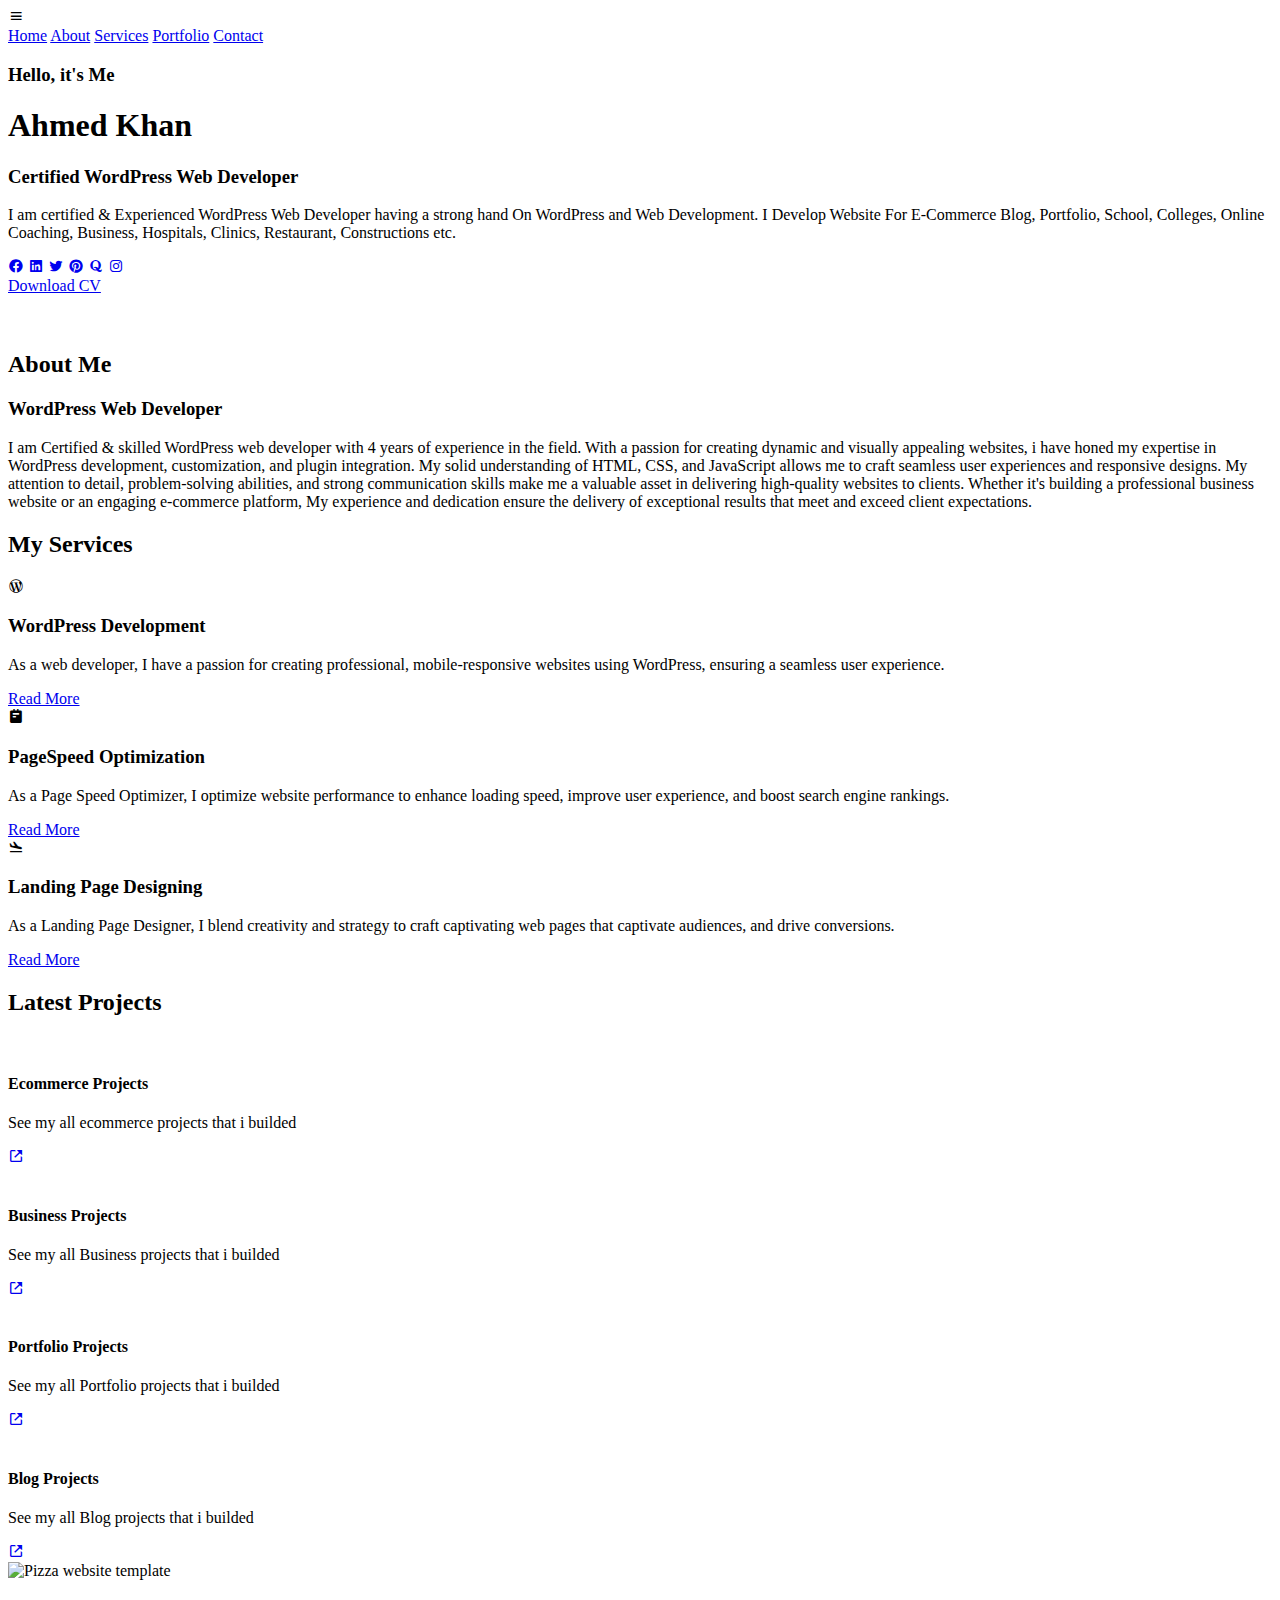
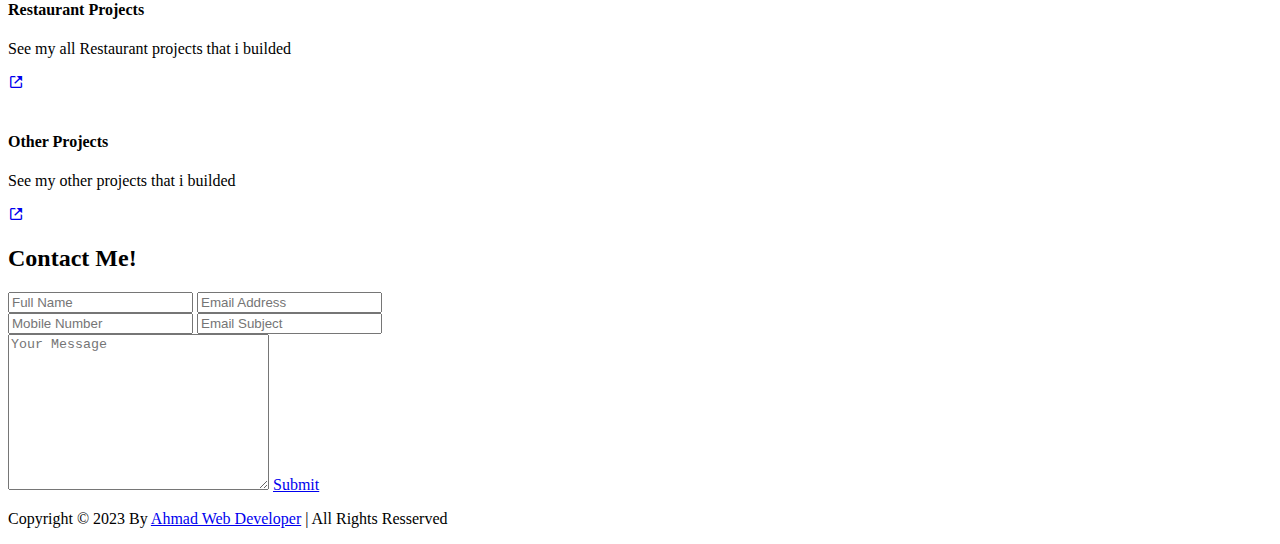
==== index.html @ bb3bab7b "index.html added" ====
<!DOCTYPE html>
<html lang="en">
  <head>
    <meta charset="UTF-8" />
    <meta http-equiv="X-UA-Compatible" content="IE=edge" />
    <meta name="viewport" content="width=device-width, initial-scale=1.0" />
    <title>Responsive portfolio Website</title>
    <link rel="stylesheet" href="styles.css" />
    <!-- Box icons -->
    <link
      href="https://unpkg.com/boxicons@2.1.4/css/boxicons.min.css"
      rel="stylesheet"/>
      <link rel="icon" href="images/favicon.png" type="image/png">
  </head>
  <body oncontextmenu="return false">
    <header class="header">
      <div class="logo"></div>
      <!-- <a href="#" class="logo">AH<span>MED K</span>HAN</a> -->

      <i class="bx bx-menu" id="menu-icon"></i>

      <nav class="navbar">
        <a href="#home" class="active">Home</a>
        <a href="#about">About</a>
        <a href="#services">Services</a>
        <a href="#portfolio">Portfolio</a>
        <a href="#contact">Contact</a>
      </nav>
    </header>

    <section class="home" id="home">
      <div class="home-content">
        <h3>Hello, it's Me</h3>
        <h1>Ahmed Khan</h1>
        <h3>Certified <span>WordPress Web Developer</span></h3>
        <p>
          I am certified & Experienced WordPress Web Developer having a strong
          hand On WordPress and Web Development. I Develop Website For
          E-Commerce Blog, Portfolio, School, Colleges, Online Coaching,
          Business, Hospitals, Clinics, Restaurant, Constructions etc.
        </p>
        <div class="social-media">
          <a href="https://www.facebook.com/profile.php?id=100052225280167" target="_blank"><i class="bx bxl-facebook-circle"></i></a>
          <a href="https://www.linkedin.com/in/ahmad-khan-webskull/" target="_blank"><i class="bx bxl-linkedin-square"></i></a>
          <a href="https://twitter.com/Ahmmed894" target="_blank"><i class="bx bxl-twitter"></i></a>
          <a href="https://www.pinterest.com/ahmadkhan27364/" target="_blank"><i class="bx bxl-pinterest"></i></a>
          <a href="https://www.quora.com/profile/Ahmad-web-Designer" target="_blank"><i class="bx bxl-quora"></i></a>
          <a href="https://www.instagram.com/ahmad_webskull/r" target="_blank"><i class="bx bxl-instagram"></i></a>
        </div>

        <a href="images/Linkedin CV.pdf" class="btn" target="_blank">Download CV</a>
      </div>
      <div class="home-img">
        <img src="images/dev-img.png" alt="" />
      </div>
    </section>

    <!-- About Section -->
    <section class="about" id="about">
      <div class="about-img">
        <img src="images/dev-img.png" alt="" />
      </div>
      <div class="about-content">
        <h2 class="heading">About <span>Me</span></h2>
        <h3>WordPress Web Developer</h3>
        <p>
          I am Certified & skilled WordPress web developer with 4 years of
          experience in the field. With a passion for creating dynamic and
          visually appealing websites, i have honed my expertise in WordPress
          development, customization, and plugin integration. My solid
          understanding of HTML, CSS, and JavaScript allows me to craft seamless
          user experiences and responsive designs. My attention to detail,
          problem-solving abilities, and strong communication skills make me a
          valuable asset in delivering high-quality websites to clients. Whether
          it's building a professional business website or an engaging
          e-commerce platform, My experience and dedication ensure the delivery
          of exceptional results that meet and exceed client expectations.
        </p>
      </div>
    </section>

    <!-- Services Section -->
    <section class="services" id="services">
      <h2 class="heading">My <span>Services</span></h2>
      <div class="services-container">
        <div class="services-box">
          <i class="bx bxl-wordpress"></i>
          <h3>WordPress Development</h3>
          <p>
            As a web developer, I have a passion for creating professional,
            mobile-responsive websites using WordPress, ensuring a seamless user
            experience.
          </p>
          <a href="#" class="btn">Read More</a>
        </div>

        <div class="services-box">
          <i class="bx bxs-notepad"></i>
          <h3>PageSpeed Optimization</h3>
          <p>
            As a Page Speed Optimizer, I optimize website
            performance to enhance loading speed, improve user experience, and
            boost search engine rankings.
          </p>
          <a href="#" class="btn">Read More</a>
          </div>

          <div class="services-box">
            <i class="bx bxs-plane-land"></i>
            <h3>Landing Page Designing</h3>
            <p>
              As a Landing Page Designer, I blend creativity and strategy to
              craft captivating web pages that captivate audiences, and drive
              conversions.
            </p>
            <a href="#" class="btn">Read More</a>
          </div>
        </div>
      </div>
    </section>

    <section class="portfolio" id="portfolio">
        <h2 class="heading">Latest <span>Projects</span></h2>
        <div class="portfolio-container">
            <div class="portfolio-box">
                <img src="portfolio/ecommerce.png" alt="">
                <div class="portfolio-layer">
                    <h4>Ecommerce Projects</h4>
                    <p>See my all ecommerce projects that i builded</p>
                    <a href="portfolio.html"><i class='bx bx-link-external'></i></a>
                </div>
            </div>
            <div class="portfolio-box">
                <img src="portfolio/business.png" alt="">
                <div class="portfolio-layer">
                    <h4>Business Projects</h4>
                    <p>See my all Business projects that i builded</p>
                    <a href="portfolio.html"><i class='bx bx-link-external'></i></a>
                </div>
            </div>
            <div class="portfolio-box">
                <img src="portfolio/own portfolio website.png" alt="">
                <div class="portfolio-layer">
                    <h4>Portfolio Projects</h4>
                    <p>See my all Portfolio projects that i builded</p>
                    <a href="portfolio.html"><i class='bx bx-link-external'></i></a>
                </div>
            </div>
            <div class="portfolio-box">
                <img src="portfolio/blog.png" alt="">
                <div class="portfolio-layer">
                    <h4>Blog Projects</h4>
                    <p>See my all Blog projects that i builded</p>
                    <a href="portfolio.html"><i class='bx bx-link-external'></i></a>
                </div>
            </div>
            <div class="portfolio-box">
                <img src="portfolio/PIZZA WEBSITE.png" alt="Pizza website template">
                <div class="portfolio-layer">
                    <h4>Restaurant Projects</h4>
                    <p>See my all Restaurant projects that i builded</p>
                    <a href="portfolio.html"><i class='bx bx-link-external'></i></a>
                </div>
            </div>
            <div class="portfolio-box">
                <img src="portfolio/realestatte.png" alt="">
                <div class="portfolio-layer">
                    <h4>Other Projects</h4>
                    <p>See my other projects that i builded</p>
                    <a href="portfolio.html"><i class='bx bx-link-external'></i></a>
                </div>
            </div>
















            <!-- <div class="portfolio-box">
                <a href="real estate">Real Estate Projects</a>
            </div>
            <div class="portfolio-box">
                <a href="restaurant">Restaurant Projects</a>
            </div>
            <div class="portfolio-box">
                <a href="business">Business Projects</a>
            </div>
            
            <div class="portfolio-box">
                <a href="blog">Blog Projects</a>
            </div>
            
            <div class="portfolio-box">
                <a href="portfolio">Portfolio Projects</a>
            </div>
            
            <div class="portfolio-box">
                <a href="LMS">LMS Projects</a>
            </div> -->
        </div>
    </section>

    <!-- contact -->
    <section class="contact" id="contact">
        <h2 class="heading">Contact <span>Me!</span></h2>
        <form action="#">
            <div class="input-box">
                <input type="text" placeholder="Full Name">
                <input type="email" placeholder="Email Address">
            </div>
            <div class="input-box">
                <input type="number" placeholder="Mobile Number">
                <input type="text" placeholder="Email Subject">
            </div>
            <textarea name="" id="" cols="30" rows="10" placeholder="Your Message"></textarea>
            <a class="btn" href="https://www.upwork.com/freelancers/~014cc3b99ca0d37bc9">Submit</a>
            <!-- <input type="submit" value="Send Me" class="btn"> -->
        </form>
    </section>

    <!-- footer -->
    <div class="footer">
        <p>Copyright &copy; 2023 By <a href="https://www.upwork.com/freelancers/~014cc3b99ca0d37bc9" target="_blank">Ahmad Web Developer</a> | All Rights Resserved</p>
    </div>

    <script src="script.js"></script>




  </body>
</html>
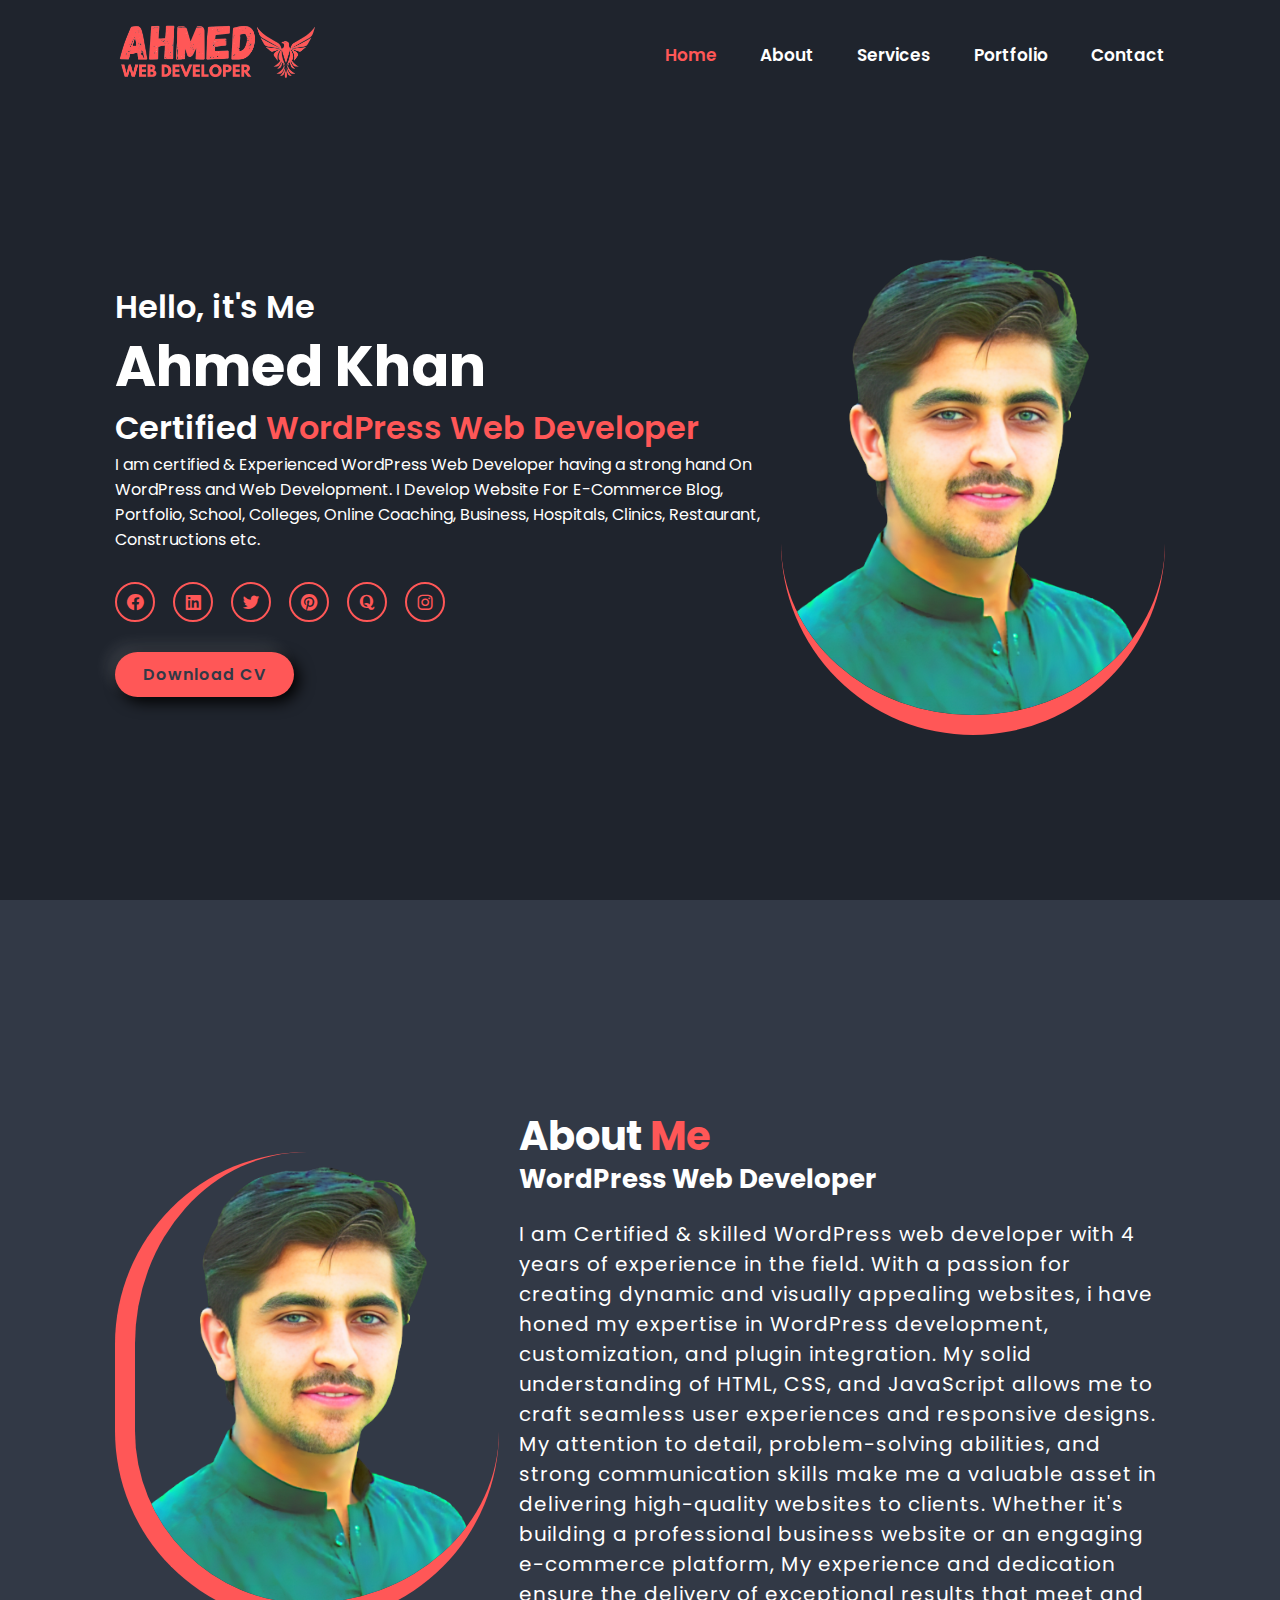
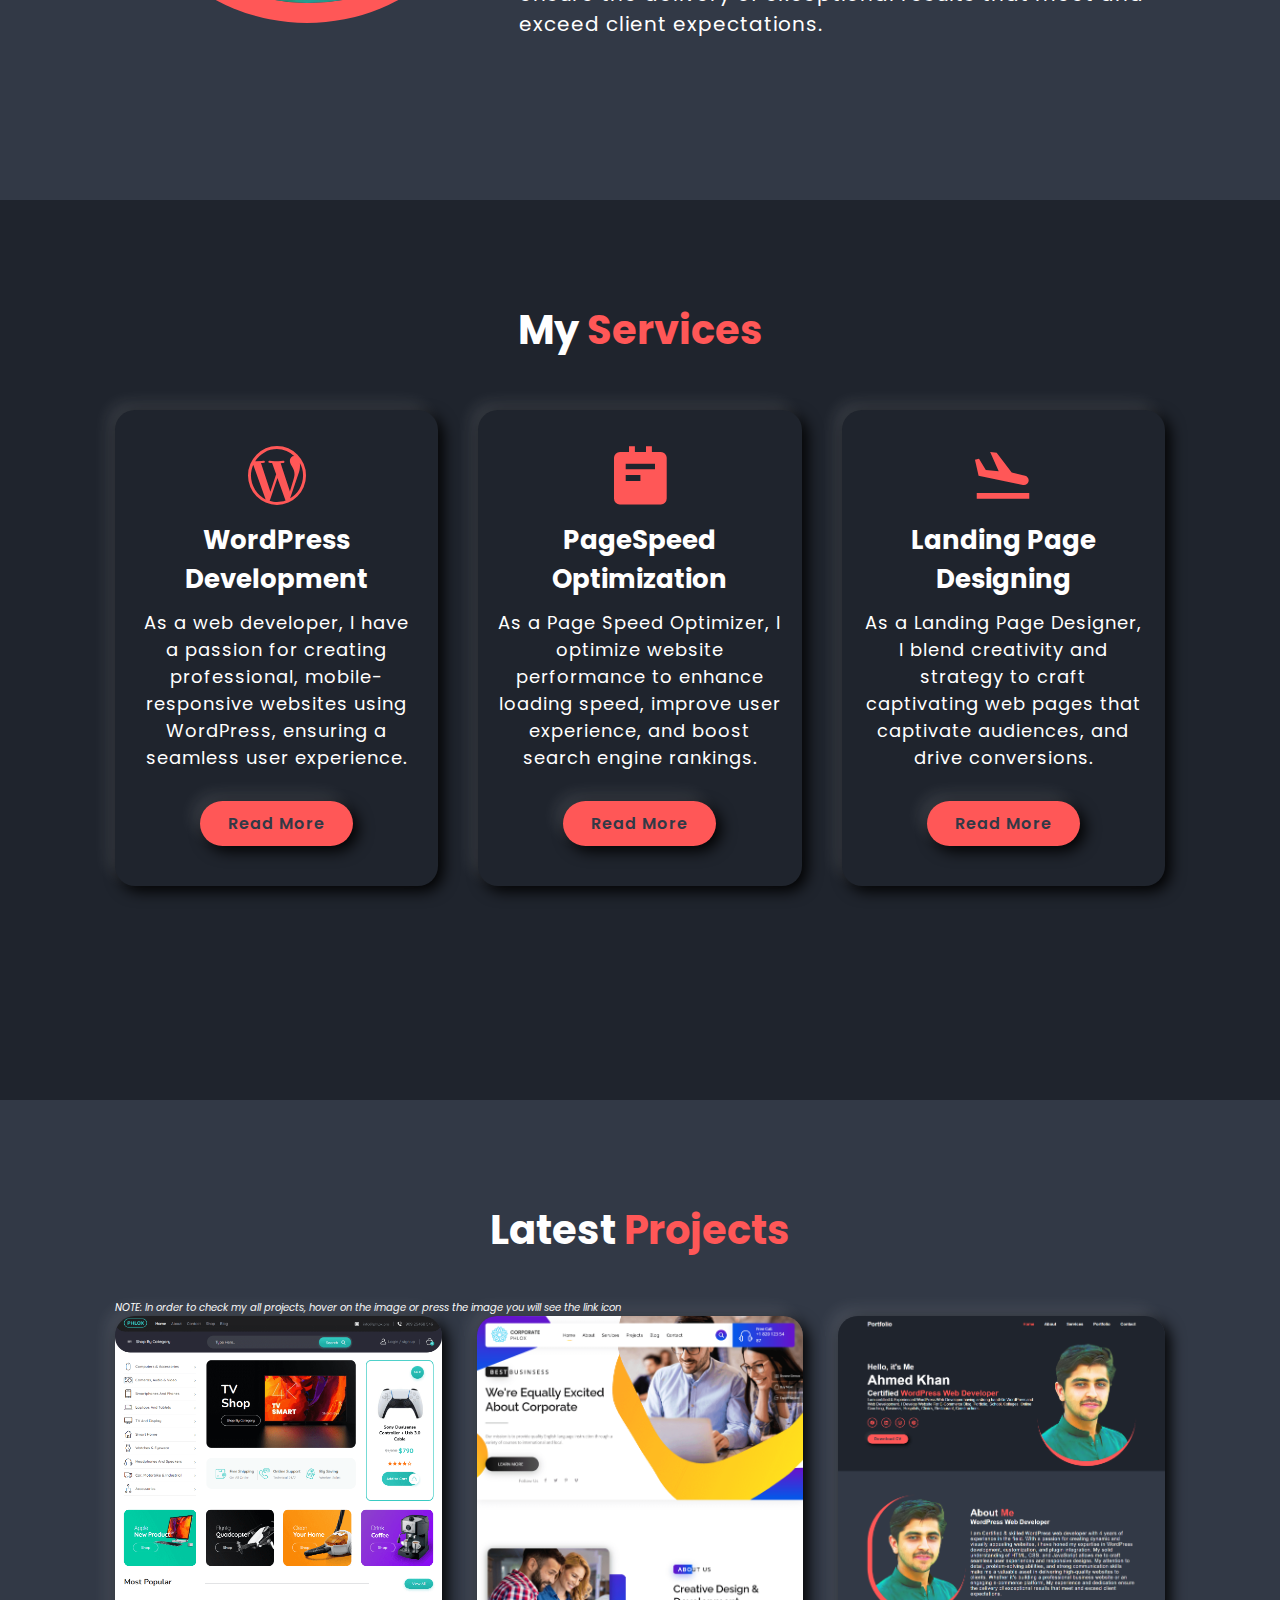
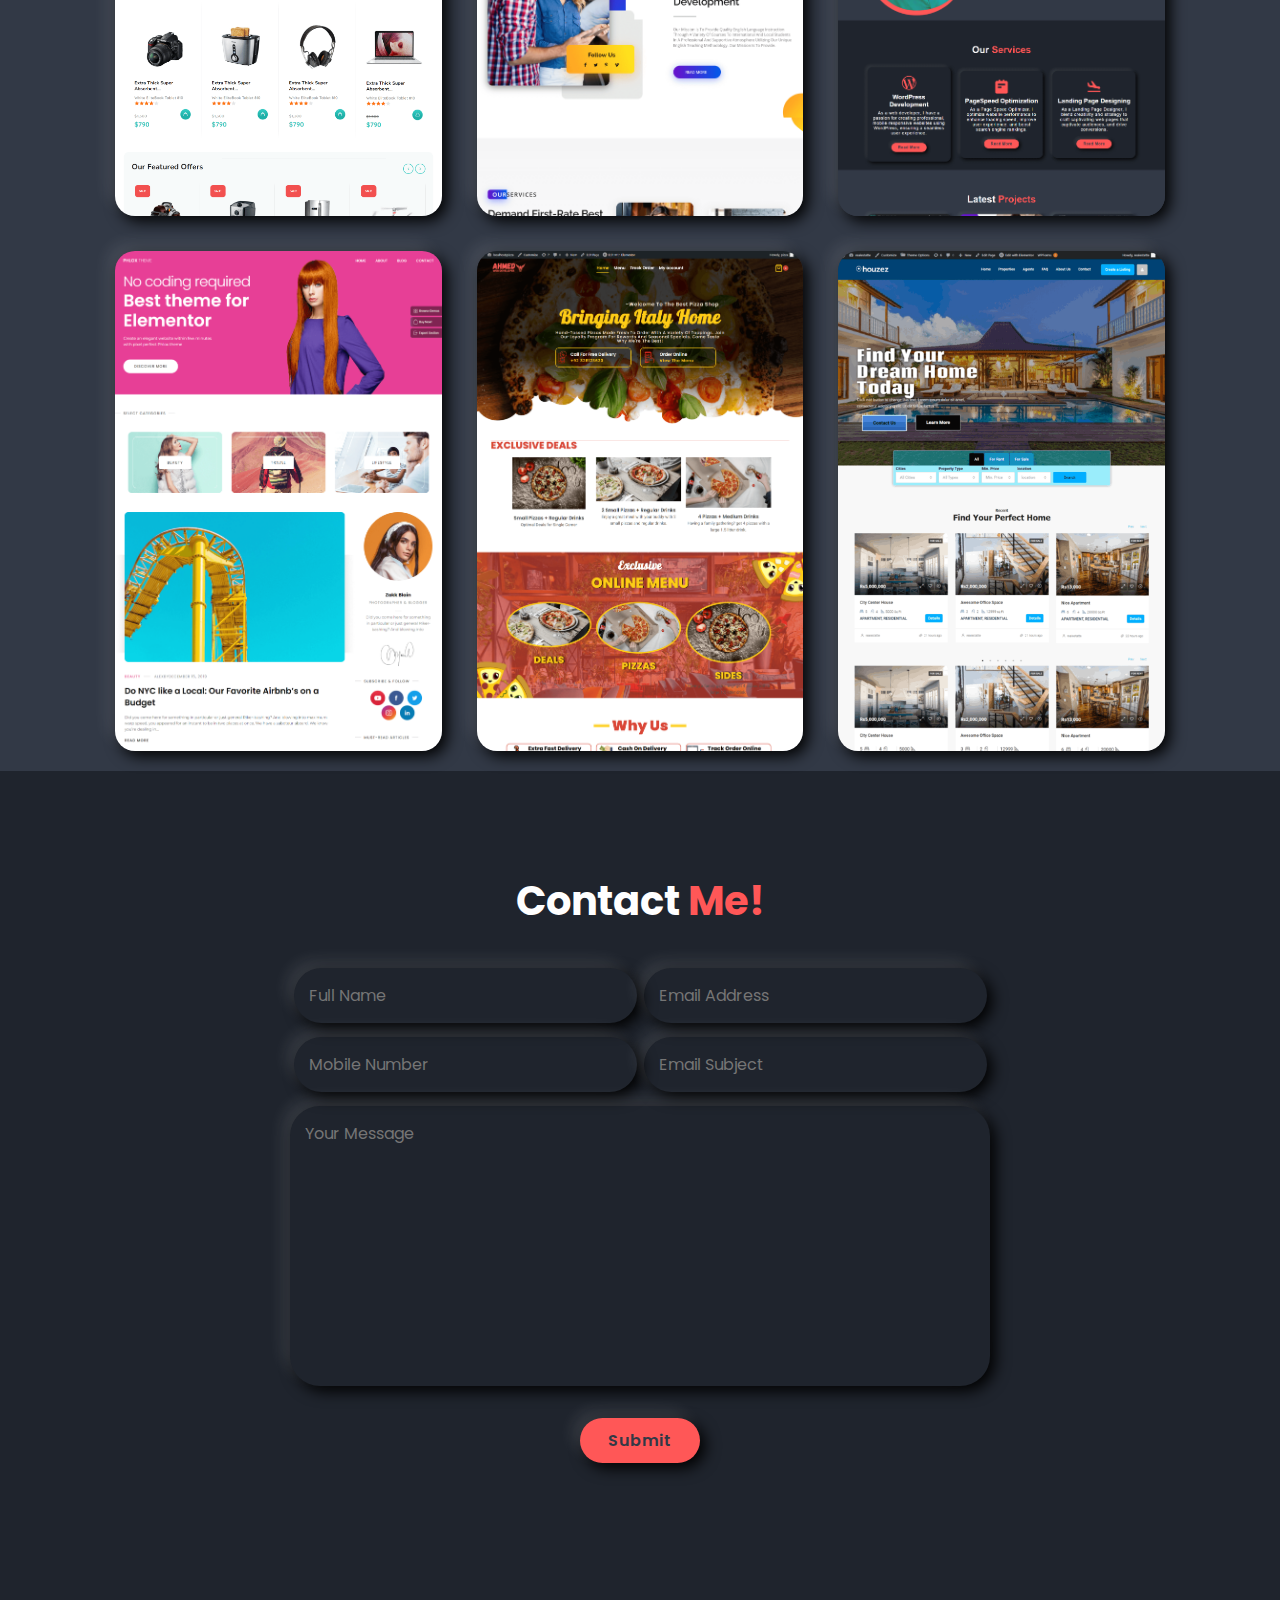
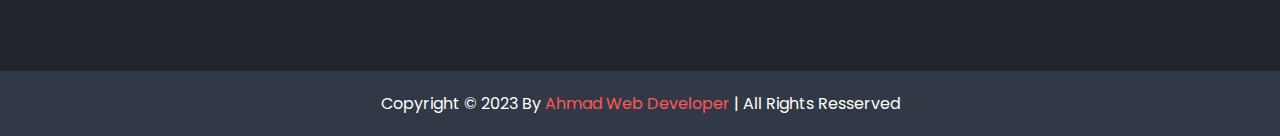
==== commit b5130ae5: "Update index.html" ====
--- a/index.html
+++ b/index.html
@@ -121,6 +121,7 @@
 
     <section class="portfolio" id="portfolio">
         <h2 class="heading">Latest <span>Projects</span></h2>
+        <i>NOTE: In order to check my all projects, hover on the image or press the image you will see the link icon</i>
         <div class="portfolio-container">
             <div class="portfolio-box">
                 <img src="portfolio/ecommerce.png" alt="">
--- a/styles.css
+++ b/styles.css
@@ -0,0 +1,517 @@
+@import url('https://fonts.googleapis.com/css2?family=Poppins:wght@200;300;400;500;600;700;800&display=swap');
+
+/* font-family: 'Poppins', sans-serif; */
+
+* {
+    margin: 0;
+    padding: 0;
+    box-sizing: border-box;
+    text-decoration: none;
+    border: none;
+    outline: none;
+    scroll-behavior: smooth;
+    font-family: 'Poppins', sans-serif;
+}
+
+:root {
+    --bg-color: #1f242d;
+    --second-bg-color: #323946;
+    --text-color: #fff;
+    --main-color: #ff5757;
+}
+
+html {
+    font-size: 62.5%;
+    overflow-x: hidden;
+}
+
+body {
+    background: var(--bg-color);
+    color: var(--text-color);
+}
+
+section {
+    min-height: 100vh;
+    padding: 10rem 9% 2rem;
+}
+
+.header {
+    position: fixed;
+    top: 0;
+    left: 0;
+    width: 100%;
+    padding: 2rem 9%;
+    background: var(--bg-color);
+    display: flex;
+    justify-content: space-between;
+    align-items: center;
+    z-index: 100;
+}
+
+.logo {
+    width: 20rem;
+    height: 7rem;
+    background-image: url(images/my\ logo.png);
+    background-repeat: no-repeat;
+    background-position: center;
+    background-size: cover;
+}
+
+/* .logo {
+    font-size: 2.5rem;
+    color: var(--text-color);
+    font-weight: 600;
+    cursor: default;
+} */
+
+.navbar a {
+    font-size: 1.7rem;
+    font-weight: 600;
+    color: var(--text-color);
+    margin-left: 4rem;
+    transition: .3s;
+}
+
+.navbar a:hover,
+.navbar a.active {
+    color: var(--main-color);
+}
+
+#menu-icon {
+    font-size: 3.6rem;
+    color: var(--text-color);
+    display: none;
+}
+
+.home {
+    display: flex;
+    justify-content: center;
+    align-items: center;
+}
+
+.home-img img {
+    width: 30vw;
+    border-radius: 20rem;
+    border-bottom: solid 2rem var(--main-color);
+}
+
+.home-content h3 {
+    font-size: 3.2rem;
+    font-weight: 600;
+}
+
+.home-content h3 :nth-of-type(2) {
+    margin-bottom: 2rem;
+}
+
+span {
+    color: var(--main-color);
+}
+
+.home-content h1 {
+    font-size: 5.6rem;
+    font-weight: 700;
+    line-height: 1.3;
+}
+
+.home-content p {
+    font-size: 1.6rem;
+}
+
+.social-media a {
+    display: inline-flex;
+    justify-content: center;
+    align-items: center;
+    width: 4rem;
+    height: 4rem;
+    background: transparent;
+    border: solid .2rem var(--main-color);
+    border-radius: 50%;
+    font-size: 2rem;
+    color: var(--main-color);
+    margin: 3rem 1.5rem 3rem 0;
+    transition: .5s ease;
+}
+
+.social-media a:hover {
+    background: var(--main-color);
+    color: var(--second-bg-color);
+    box-shadow: -8px -8px 15px rgba(255, 255, 255, 0.1), 5px 5px 15px rgba(0, 0, 0, 1);
+}
+
+.btn {
+    display: inline-flex;
+    padding: 1rem 2.8rem;
+    background: var(--main-color);
+    border-radius: 4rem;
+    box-shadow: -8px -8px 15px rgba(255, 255, 255, 0.1), 5px 5px 15px rgba(0, 0, 0, 1);
+    font-size: 1.6rem;
+    color: var(--second-bg-color);
+    letter-spacing: .1rem;
+    font-weight: 600;
+    transition: .5s ease;
+}
+
+.btn:hover {
+    color: var(--main-color);
+    background: var(--second-bg-color);
+}
+
+.about {
+    display: flex;
+    justify-content: center;
+    align-items: center;
+    gap: 2rem;
+    background: var(--second-bg-color);
+}
+
+.about-img img {
+    width: 30vw;
+    border-radius: 20rem;
+    border-left: solid 2rem var(--main-color);
+    border-bottom: solid 2rem var(--main-color);
+}
+
+.heading {
+    text-align: center;
+    font-size: 4rem;
+}
+
+.about-content h2 {
+    text-align: left;
+    line-height: 1.2;
+}
+
+.about-content h3 {
+    font-size: 2.6rem;
+}
+
+.about-content p {
+    font-size: 2rem;
+    margin: 2rem 0 3rem;
+    letter-spacing: .1rem;
+}
+
+
+
+/* Services */
+.services h2 {
+    margin-bottom: 5rem;
+}
+
+.services-container {
+    display: flex;
+    justify-content: center;
+    align-items: center;
+    flex-wrap: wrap;
+    gap: 4rem;
+}
+
+.services-container .services-box {
+    flex: 1 1 3rem;
+    background: var(--second-bg-color);
+    padding: 3rem 2rem 4rem;
+    border-radius: 2rem;
+    text-align: center;
+    background: transparent;
+    box-shadow: -8px -8px 15px rgba(255, 255, 255, 0.1), 5px 5px 15px rgba(0, 0, 0, 1);
+    transition: .2s ease;
+}
+
+.services-container .services-box:hover {
+    transform: scale(1.02);
+}
+
+.services-box i {
+    font-size: 7rem;
+    color: var(--main-color);
+}
+
+.services-box h3 {
+    font-size: 2.6rem;
+    margin-top: 1rem;
+}
+
+.services-box p {
+    font-size: 1.8rem;
+    margin: 1rem 0 3rem;
+    letter-spacing: .1rem;
+}
+
+
+
+
+/* PORTFOLIO */
+.portfolio {
+    background: var(--second-bg-color);
+}
+
+.portfolio h2 {
+    margin-bottom: 4rem;
+}
+
+.portfolio-container {
+    display: grid;
+    grid-template-columns: repeat(3, 1fr);
+    align-items: center;
+    gap: 3.5rem;
+}
+
+.portfolio-container .portfolio-box {
+    position: relative;
+    border-radius: 2rem;
+    box-shadow: -8px -8px 15px rgba(255, 255, 255, 0.1), 5px 5px 15px rgba(0, 0, 0, 1);
+    overflow: hidden;
+    display: flex;
+}
+
+.portfolio-box img {
+    width: 100%;
+    height: 500px;
+    overflow: hidden;
+    object-fit: cover;
+    object-position: top;
+    transition: .5s ease;
+
+}
+
+.portfolio-box:hover img {
+    transform: scale(1.1);
+}
+
+.portfolio-box .portfolio-layer {
+    position: absolute;
+    bottom: 0;
+    left: 0;
+    width: 100%;
+    height: 100%;
+    background: linear-gradient(rgba(0, 0, 0, .5), var(--main-color));
+    display: flex;
+    justify-content: center;
+    align-items: center;
+    flex-direction: column;
+    text-align: center;
+    padding: 0 4rem;
+    transform: translateY(100%);
+    transition: .5s ease;
+}
+
+.portfolio-box:hover .portfolio-layer {
+    transform: translateY(0);
+}
+
+.portfolio-layer h4 {
+    font-size: 3.6rem;
+}
+
+.portfolio-layer p {
+    font-size: 2.4rem;
+    margin: .3rem 0 1rem;
+}
+
+.portfolio-layer a {
+    display: inline-flex;
+    justify-content: center;
+    align-items: center;
+    width: 5rem;
+    height: 5rem;
+    background: var(--text-color);
+    border-radius: 50%;
+}
+
+.portfolio-layer a i {
+    font-size: 2rem;
+    color: var(--bg-color);
+}
+
+.contact h2 {
+    margin-bottom: 3rem;
+}
+
+.contact form {
+    max-width: 70rem;
+    margin: 1rem auto;
+    text-align: center;
+    margin-bottom: 3rem;
+}
+
+.contact form .input-box {
+    display: flex;
+    justify-content: space-around;
+    flex-wrap: wrap;
+}
+
+.contact form .input-box input,
+.contact form textarea {
+    width: 100%;
+    padding: 1.5rem;
+    font-size: 1.6rem;
+    color: var(--text-color);
+    background: transparent;
+    box-shadow: -8px -8px 15px rgba(255, 255, 255, 0.1), 5px 5px 15px rgba(0, 0, 0, 1);
+    border: 0.8rem;
+    border-radius: 3rem;
+    margin: .7rem 0;
+}
+
+.contact form .input-box input {
+    width: 49%;
+}
+
+.contact form textarea {
+    resize: none;
+}
+
+.contact form .btn {
+    margin-top: 2rem;
+    cursor: pointer;
+}
+
+
+/* Footer */
+.footer {
+    display: flex;
+    justify-content: space-around;
+    align-items: center;
+    background: var(--second-bg-color);
+    padding: 2rem 9%;
+}
+
+.footer p {
+    font-size: 1.6rem;
+}
+
+.footer p a {
+    text-decoration: none;
+    color: var(--main-color);
+}
+
+
+/* BreakPoints */
+@media (max-width: 1200px) {
+    html {
+        font-size: 55%;
+    }
+}
+
+@media (max-width: 991px) {
+    .header {
+        padding: 2rem 3%;
+    }
+
+    section {
+        padding: 10rem 3% 2rem;
+    }
+
+    .footer {
+        padding: 2rem 3%;
+    }
+
+    .contact {
+        min-height: auto;
+    }
+}
+
+@media (max-width: 768px) {
+    #menu-icon {
+        display: block;
+    }
+
+    .navbar {
+        position: absolute;
+        top: 100%;
+        left: 0;
+        width: 100%;
+        padding: 1rem 3%;
+        background: var(--bg-color);
+        border-top: 1rem;
+        border-top: .1rem solid rgba(0, 0, 0, .2);
+        box-shadow: .5rem 1rem rgba(0, 0, 0, .2);
+        display: none;
+    }
+
+    .navbar.active {
+        display: block;
+    }
+
+    .navbar a {
+        display: block;
+        font-size: 2rem;
+        margin: 3rem 0;
+    }
+
+    .home {
+        flex-direction: column;
+        justify-content: center;
+        align-items: center;
+    }
+
+    .home-content h3 {
+        font-size: 2.6rem;
+    }
+
+    .home-content h1 {
+        font-size: 5rem;
+    }
+
+    .home-img {
+        align-items: center;
+        width: 70vw;
+        margin-top: 4rem;
+    }
+
+    .about {
+        flex-direction: column-reverse;
+    }
+
+    .about img {
+        width: 50vw;
+        margin-top: 4rem;
+    }
+
+    .portfolio-container {
+        grid-template-columns: repeat(2, 1fr);
+    }
+
+    .footer p {
+        text-align: center;
+        font-size: 1.5rem;
+    }
+}
+
+@media (max-width: 617px) {
+    .portfolio-container {
+        grid-template-columns: 1fr;
+    }
+
+    .footer p {
+        text-align: center;
+        font-size: 1.3rem;
+    }
+}
+
+@media (max-width: 450px) {
+    html {
+        font-size: 50%;
+    }
+
+    .contact form .input-box input {
+        width: 100%;
+    }
+
+    .footer p {
+        text-align: center;
+        font-size: 1.2rem;
+    }
+}
+
+@media (max-width: 365px) {
+    .home-img img {
+        width: 90vw;
+    }
+
+    .footer p {
+        text-align: center;
+        font-size: .9rem;
+    }
+}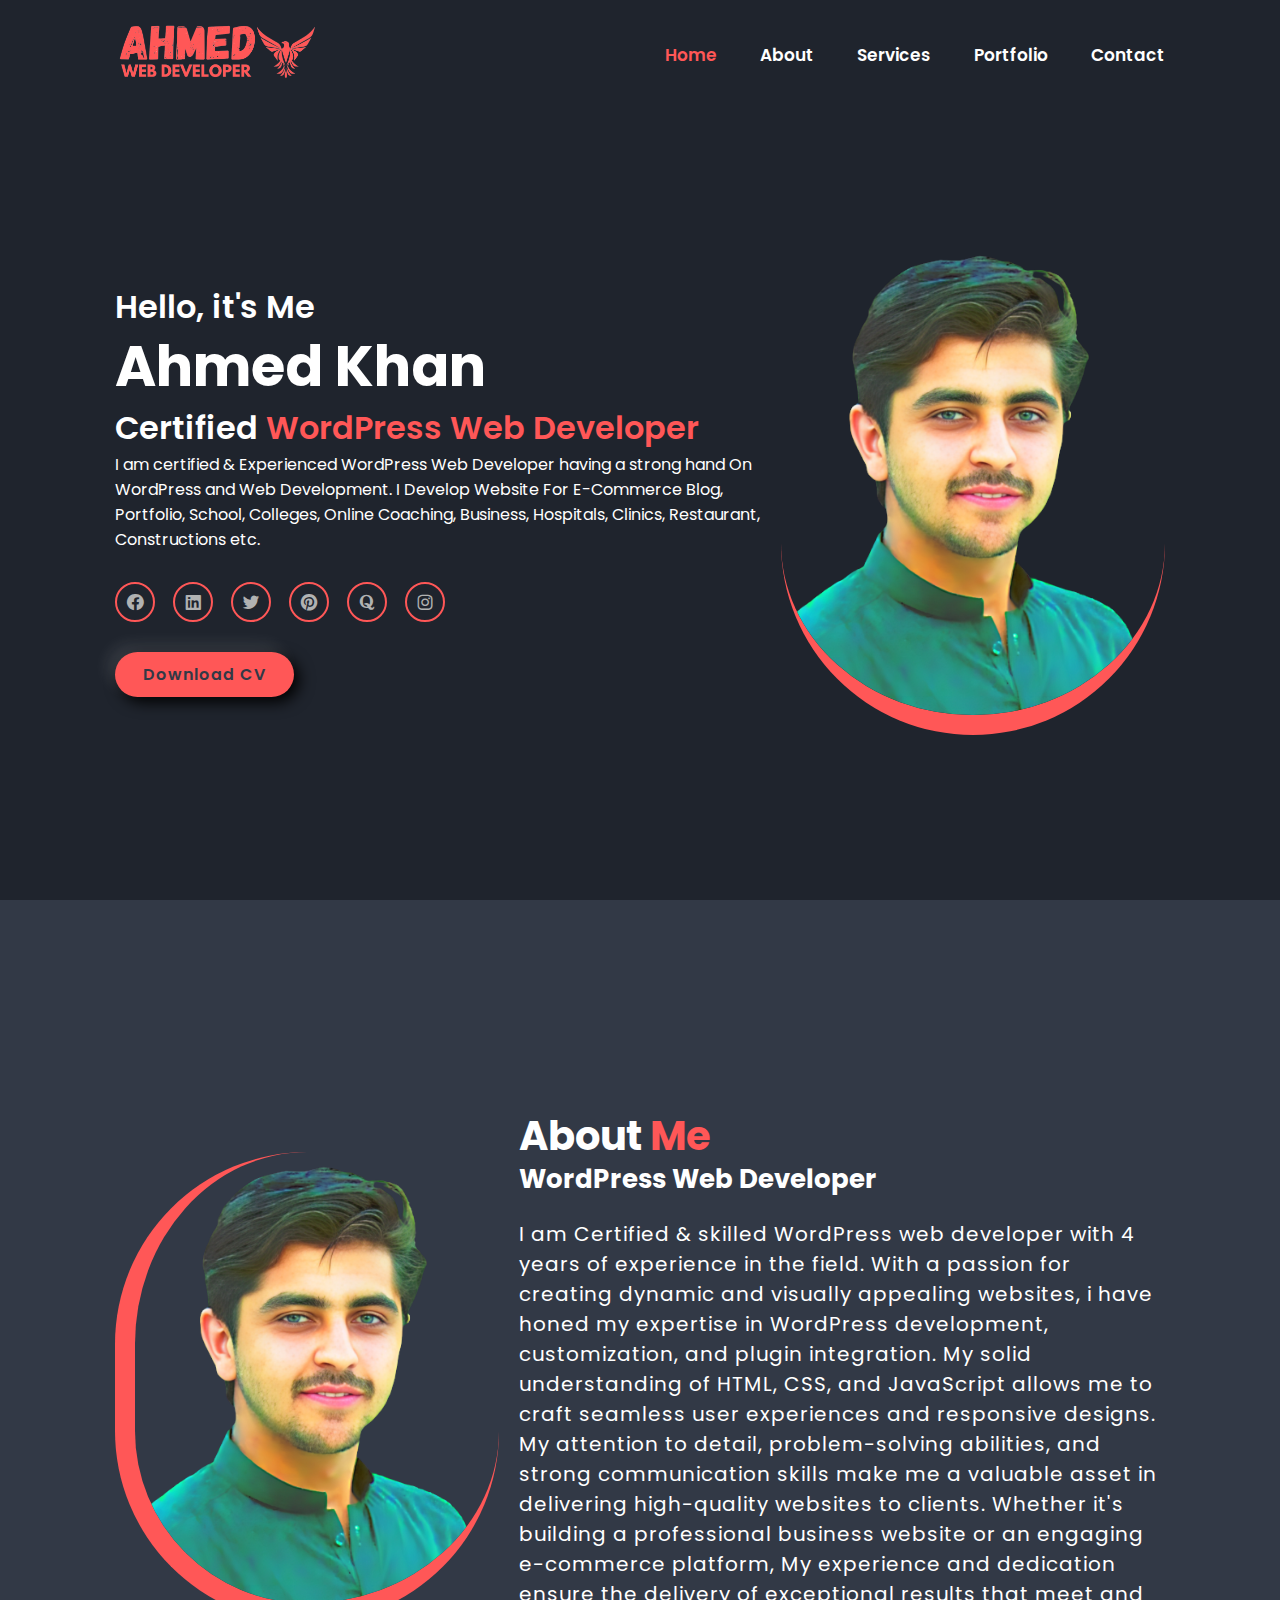
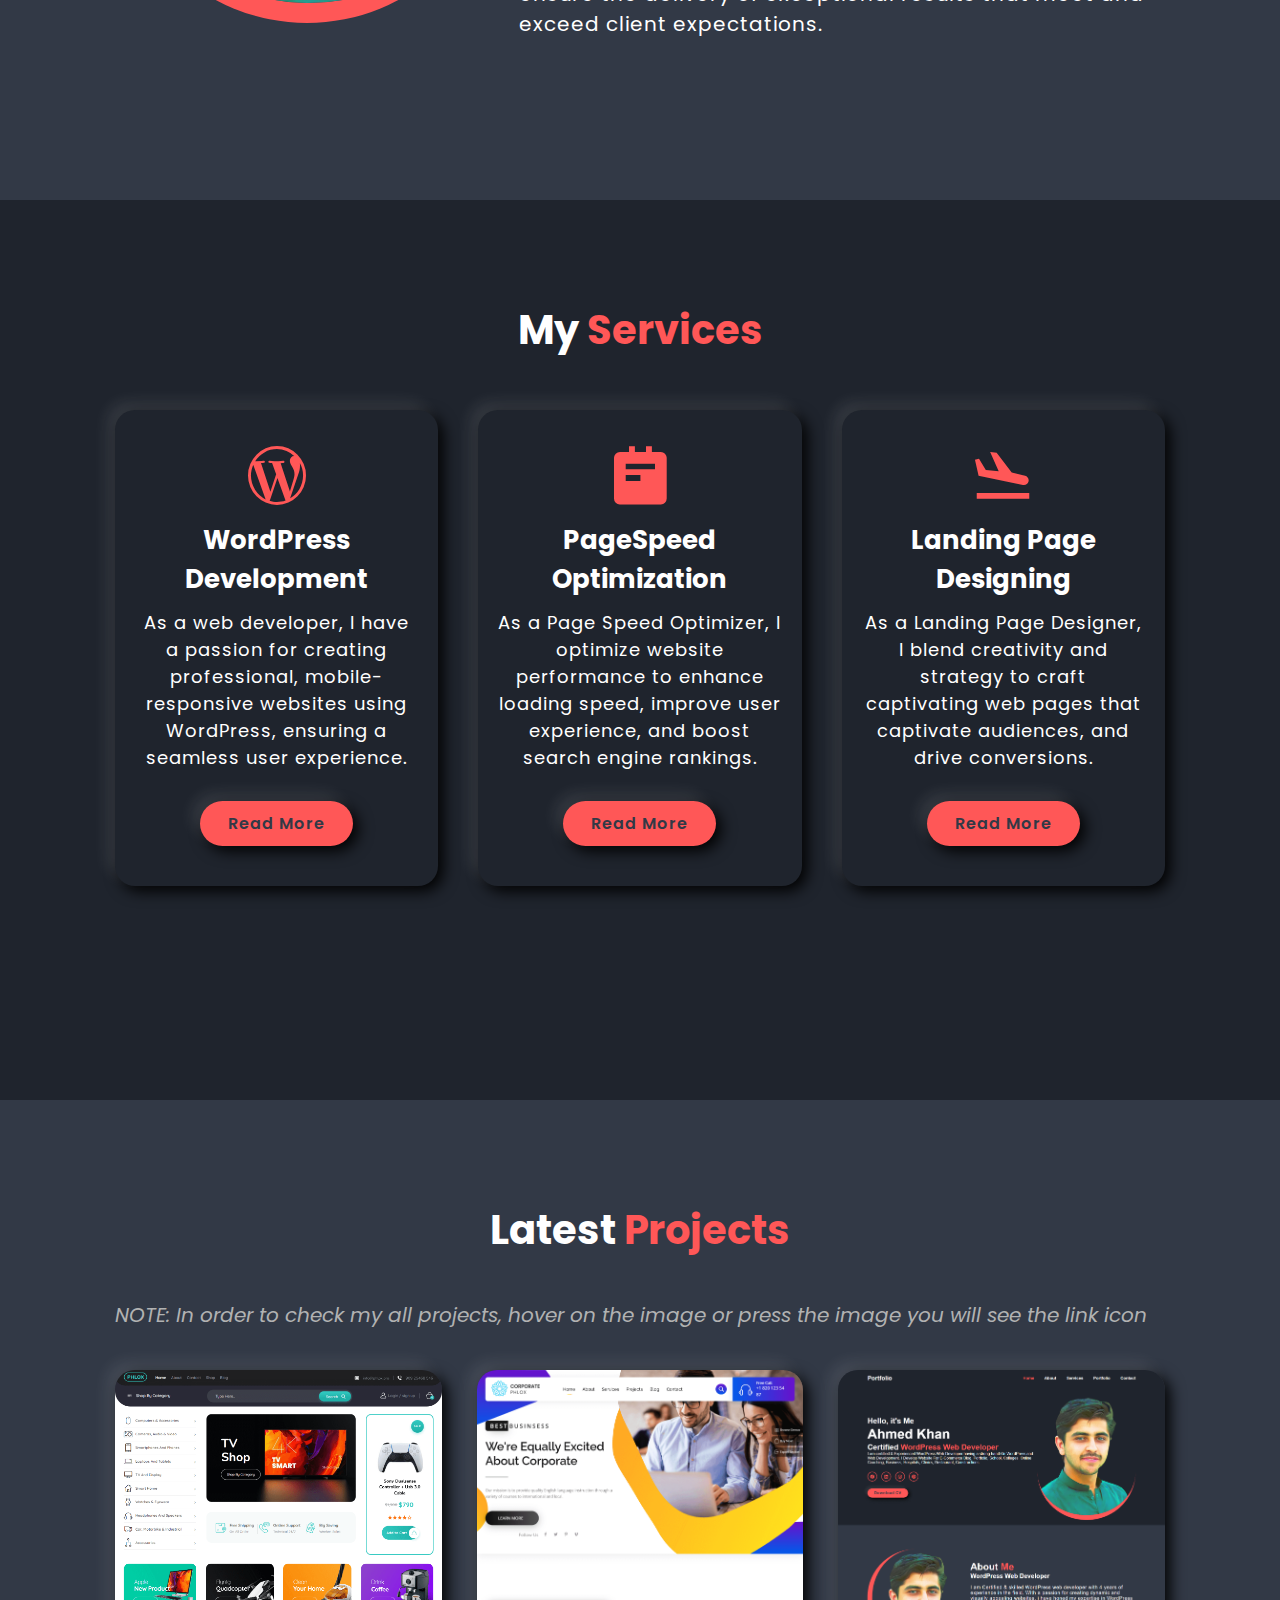
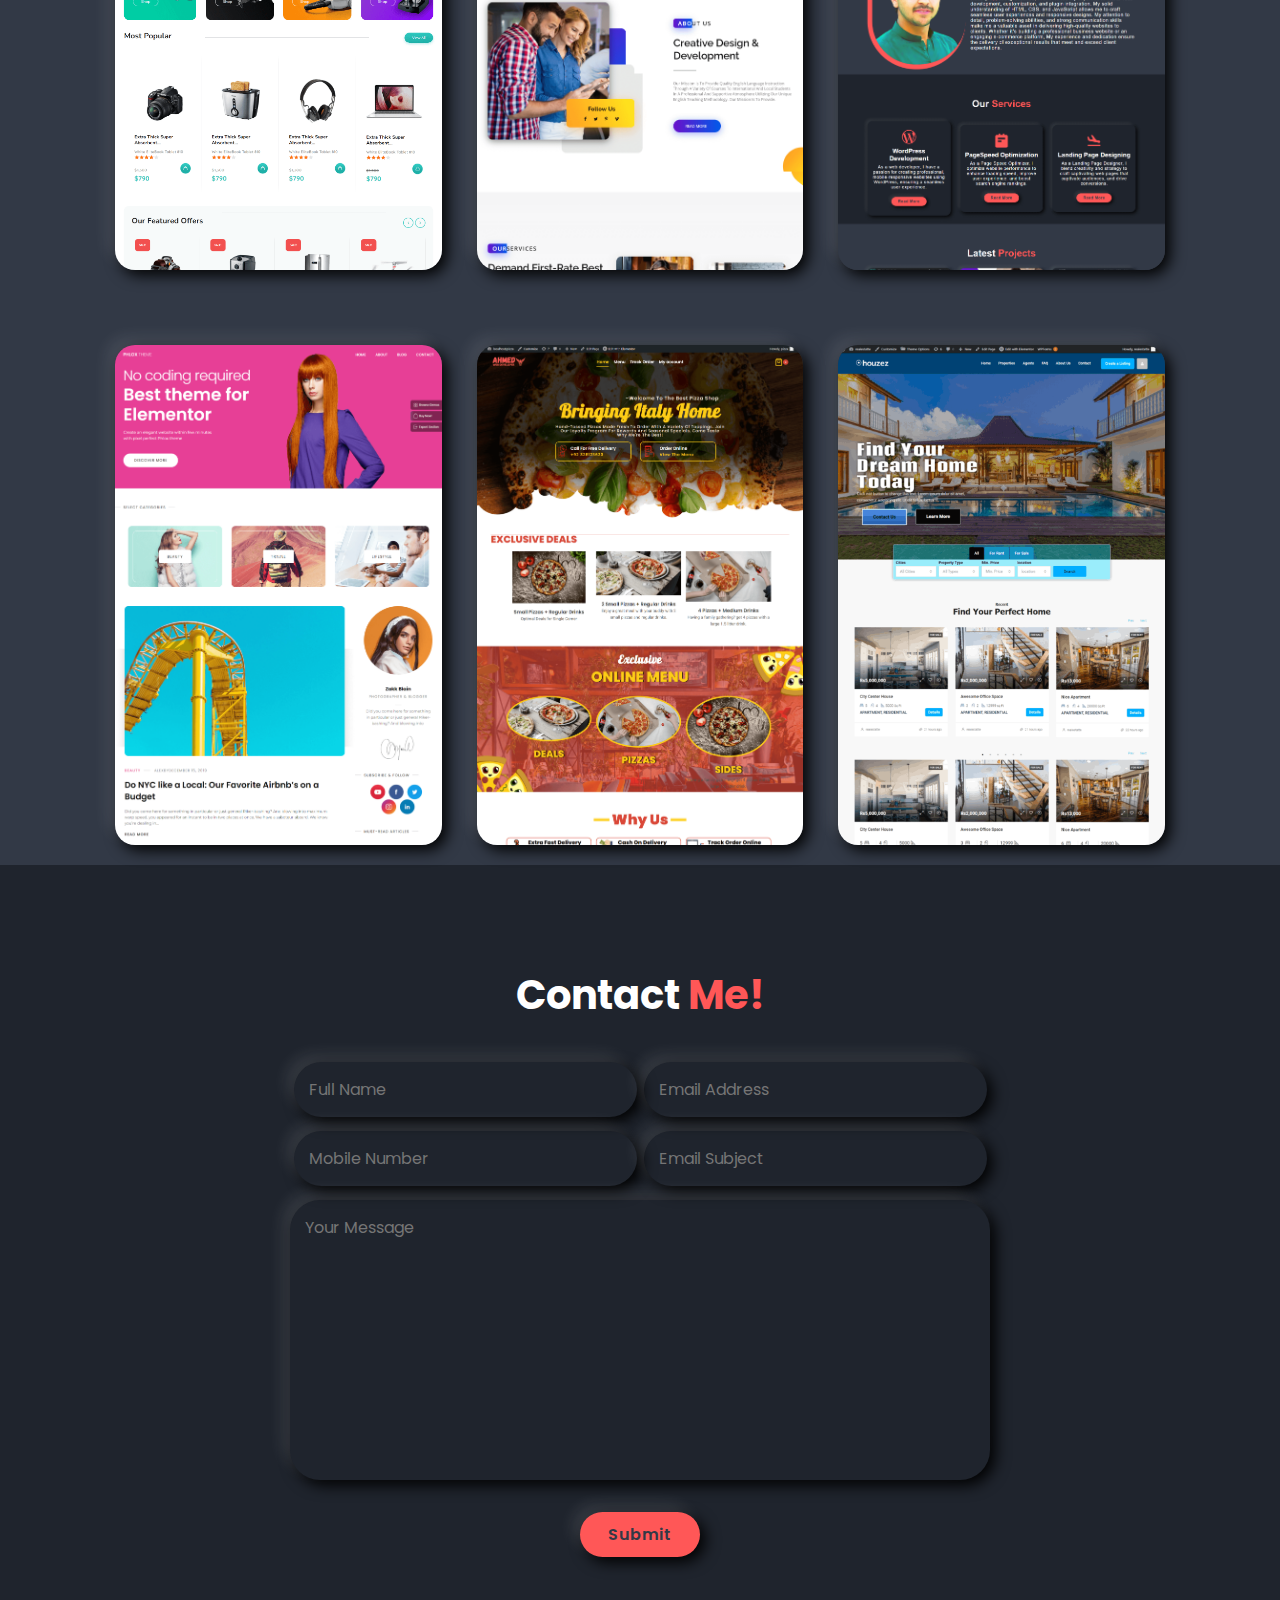
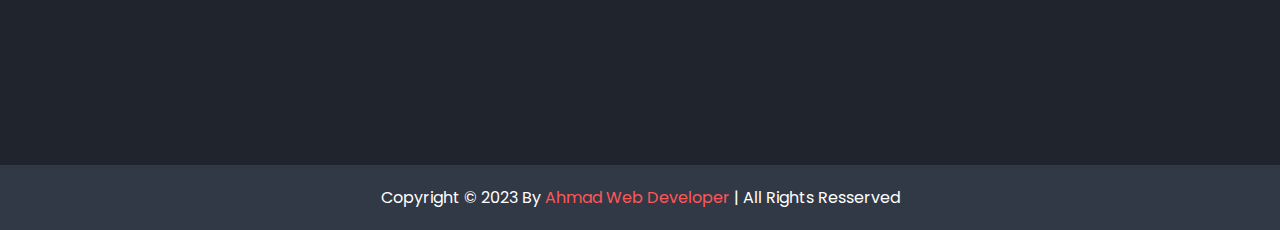
==== commit 99c835d8: "Update index.html" ====
--- a/index.html
+++ b/index.html
@@ -41,7 +41,7 @@
         </p>
         <div class="social-media">
           <a href="https://www.facebook.com/profile.php?id=100052225280167" target="_blank"><i class="bx bxl-facebook-circle"></i></a>
-          <a href="https://www.linkedin.com/in/ahmad-khan-webskull/" target="_blank"><i class="bx bxl-linkedin-square"></i></a>
+          <a href="https://www.linkedin.com/in/ahmedwebskull" target="_blank"><i class="bx bxl-linkedin-square"></i></a>
           <a href="https://twitter.com/Ahmmed894" target="_blank"><i class="bx bxl-twitter"></i></a>
           <a href="https://www.pinterest.com/ahmadkhan27364/" target="_blank"><i class="bx bxl-pinterest"></i></a>
           <a href="https://www.quora.com/profile/Ahmad-web-Designer" target="_blank"><i class="bx bxl-quora"></i></a>
--- a/styles.css
+++ b/styles.css
@@ -249,7 +249,11 @@
 .portfolio h2 {
     margin-bottom: 4rem;
 }
-
+i {
+    font-size: 2rem;
+    text-align: center;
+    color: #b1b2b2;
+}
 .portfolio-container {
     display: grid;
     grid-template-columns: repeat(3, 1fr);
@@ -263,6 +267,7 @@
     box-shadow: -8px -8px 15px rgba(255, 255, 255, 0.1), 5px 5px 15px rgba(0, 0, 0, 1);
     overflow: hidden;
     display: flex;
+    margin-top: 4rem;
 }
 
 .portfolio-box img {
@@ -514,4 +519,4 @@
         text-align: center;
         font-size: .9rem;
     }
-}+}
